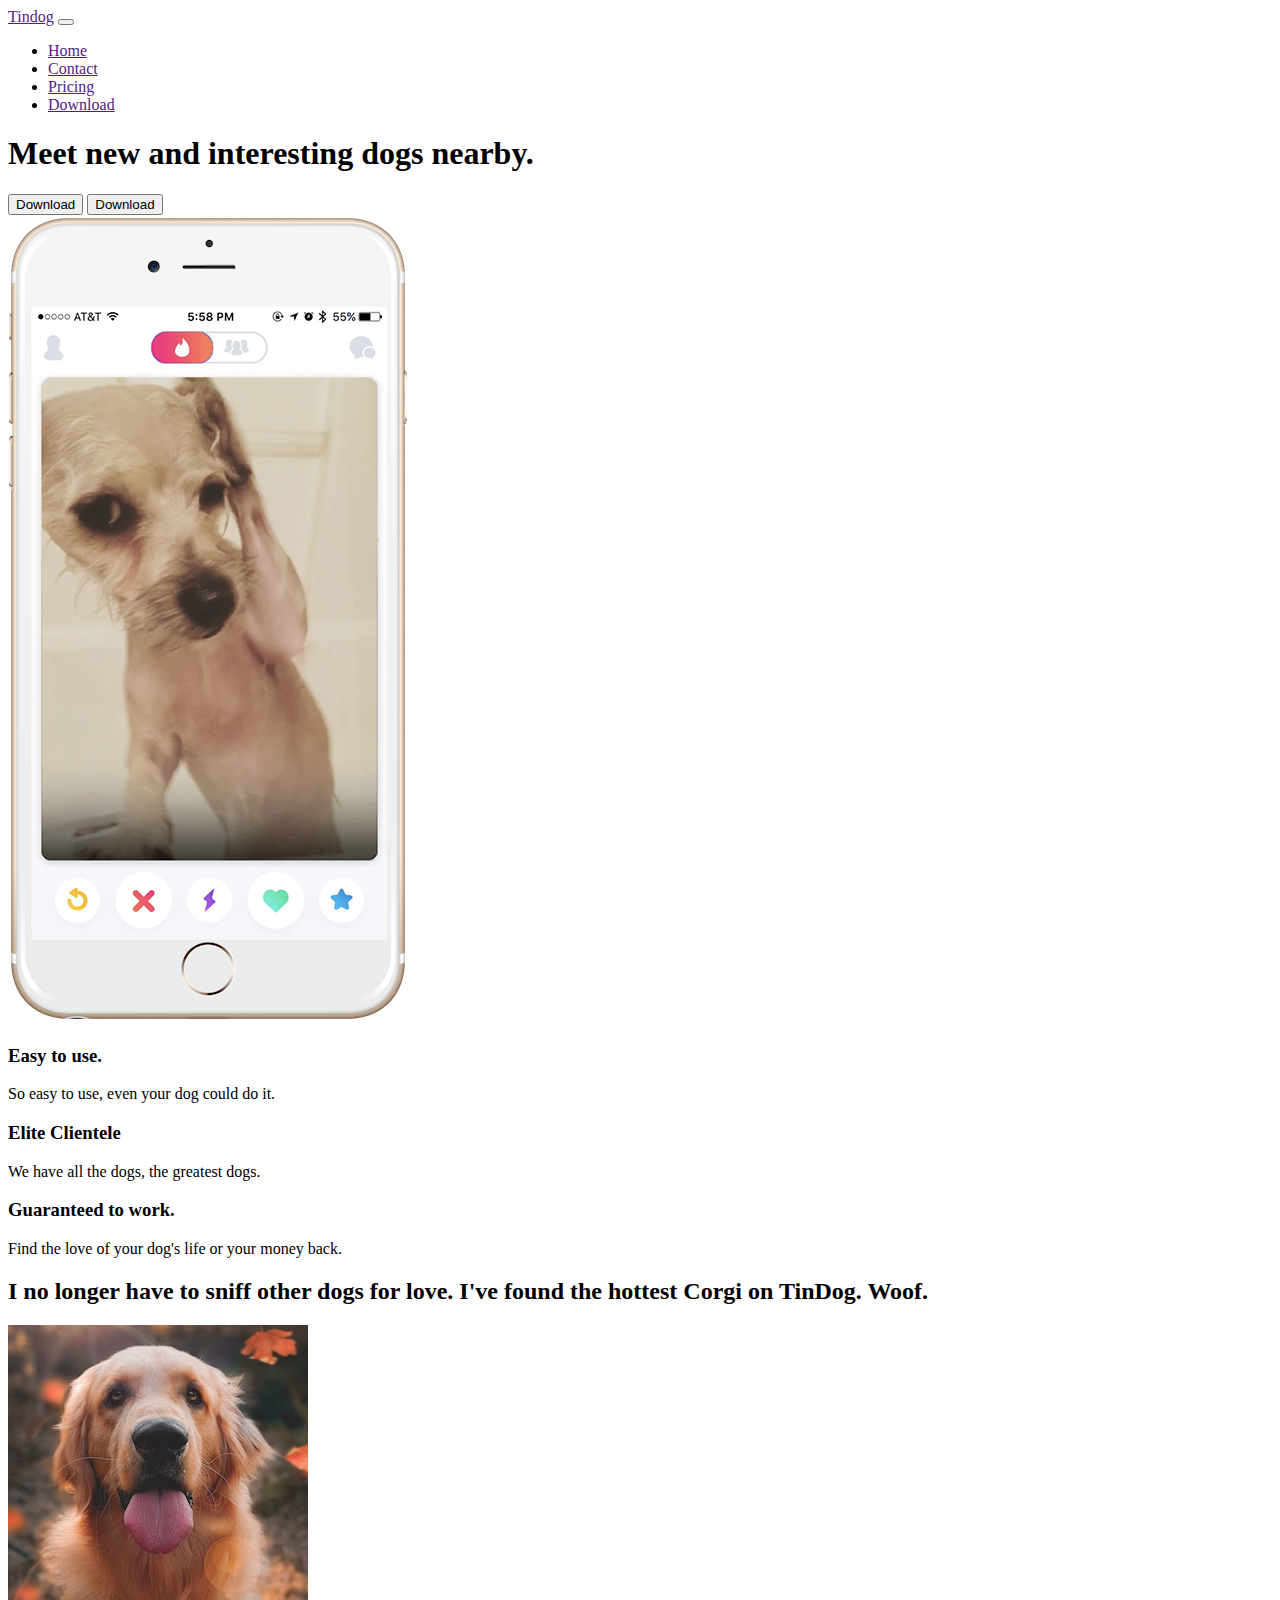
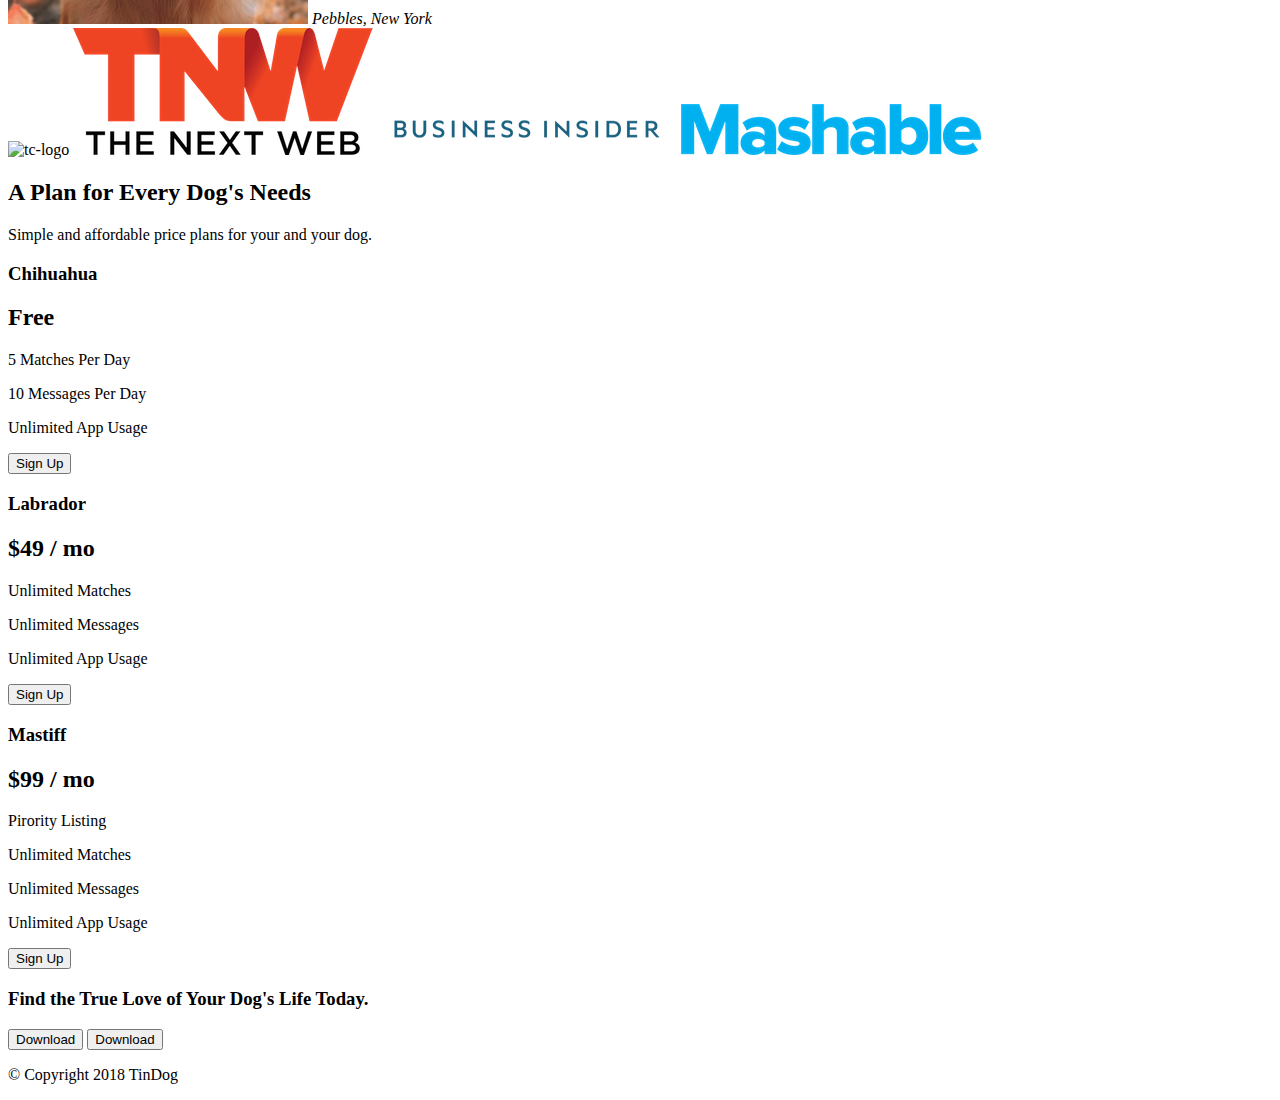
==== tinDog/index.html @ 5a113ff2 "Add files via upload" ====
<!DOCTYPE html>
<html>

<head>
  <meta charset="utf-8">
  <title>TinDog</title>
  <link href="https://cdn.jsdelivr.net/npm/bootstrap@5.1.0/dist/css/bootstrap.min.css" rel="stylesheet" integrity="sha384-KyZXEAg3QhqLMpG8r+8fhAXLRk2vvoC2f3B09zVXn8CA5QIVfZOJ3BCsw2P0p/We" crossorigin="anonymous">
  <link rel="stylesheet" href="css/styles.css">

  <script src="https://cdn.jsdelivr.net/npm/@popperjs/core@2.11.6/dist/umd/popper.min.js" integrity="sha384-oBqDVmMz9ATKxIep9tiCxS/Z9fNfEXiDAYTujMAeBAsjFuCZSmKbSSUnQlmh/jp3" crossorigin="anonymous"></script>
  <script src="https://cdn.jsdelivr.net/npm/bootstrap@5.2.2/dist/js/bootstrap.bundle.min.js" integrity="sha384-OERcA2EqjJCMA+/3y+gxIOqMEjwtxJY7qPCqsdltbNJuaOe923+mo//f6V8Qbsw3" crossorigin="anonymous"></script>
  <script src="https://cdn.jsdelivr.net/npm/bootstrap@5.2.2/dist/js/bootstrap.min.js" integrity="sha384-IDwe1+LCz02ROU9k972gdyvl+AESN10+x7tBKgc9I5HFtuNz0wWnPclzo6p9vxnk" crossorigin="anonymous"></script>
</head>

<body>

  <section id="title">

    <!-- Nav Bar -->
    <nav class="navbar bg-dark navbar-expand-lg navbar-dark">
    <a class="navbar-brand" href="">Tindog</a>
     <button class="navbar-toggler" type="button" data-bs-toggle="collapse" data-bs-target="#navbarSupportedContent" aria-controls="navbarSupportedContent" aria-expanded="false" aria-label="Toggle navigation">
         <span class="navbar-toggler-icon"></span>
  </button>
  <div class="collapse navbar-collapse" id="navbarSupportedContent">
    <ul class="navbar-nav ml-auto">
        <li class="nav-item">
            <a class="nav-link" href="">Home</a>
        </li>
        <li class="nav-item">
            <a class="nav-link" href="">Contact</a>
        </li>
        <li class="nav-item">
            <a class="nav-link" href="">Pricing</a>
        </li>
        <li class="nav-item">
            <a class="nav-link" href="">Download</a>
        </li>
    </ul>
 </div>
</nav>

    <!-- Title -->

    <div>
      <h1>Meet new and interesting dogs nearby.</h1>
      <button type="button">Download</button>
      <button type="button">Download</button>
    </div>
    <div>
      <img src="images/iphone6.png" alt="iphone-mockup">
    </div>

  </section>


  <!-- Features -->

  <section id="features">

    <h3>Easy to use.</h3>
    <p>So easy to use, even your dog could do it.</p>

    <h3>Elite Clientele</h3>
    <p>We have all the dogs, the greatest dogs.</p>

    <h3>Guaranteed to work.</h3>
    <p>Find the love of your dog's life or your money back.</p>

  </section>


  <!-- Testimonials -->

  <section id="testimonials">

    <h2>I no longer have to sniff other dogs for love. I've found the hottest Corgi on TinDog. Woof.</h2>
    <img src="images/dog-img.jpg" alt="dog-profile">
    <em>Pebbles, New York</em>

    <!-- <h2 class="testimonial-text">My dog used to be so lonely, but with TinDog's help, they've found the love of their life. I think.</h2>
    <img class="testimonial-image" src="images/lady-img.jpg" alt="lady-profile">
    <em>Beverly, Illinois</em> -->

  </section>


  <!-- Press -->

  <section id="press">
    <img src="images/techcrunch.png" alt="tc-logo">
    <img src="images/tnw.png" alt="tnw-logo">
    <img src="images/bizinsider.png" alt="biz-insider-logo">
    <img src="images/mashable.png" alt="mashable-logo">

  </section>


  <!-- Pricing -->

  <section id="pricing">

    <h2>A Plan for Every Dog's Needs</h2>
    <p>Simple and affordable price plans for your and your dog.</p>


    <h3>Chihuahua</h3>
    <h2>Free</h2>
    <p>5 Matches Per Day</p>
    <p>10 Messages Per Day</p>
    <p>Unlimited App Usage</p>
    <button type="button">Sign Up</button>


    <h3>Labrador</h3>
    <h2>$49 / mo</h2>
    <p>Unlimited Matches</p>
    <p>Unlimited Messages</p>
    <p>Unlimited App Usage</p>
    <button type="button">Sign Up</button>


    <h3>Mastiff</h3>
    <h2>$99 / mo</h2>
    <p>Pirority Listing</p>
    <p>Unlimited Matches</p>
    <p>Unlimited Messages</p>
    <p>Unlimited App Usage</p>
    <button type="button">Sign Up</button>

  </section>


  <!-- Call to Action -->

  <section id="cta">

    <h3>Find the True Love of Your Dog's Life Today.</h3>
    <button type="button">Download</button>
    <button type="button">Download</button>

  </section>


  <!-- Footer -->

  <footer id="footer">

    <p>© Copyright 2018 TinDog</p>

  </footer>


</body>

</html>
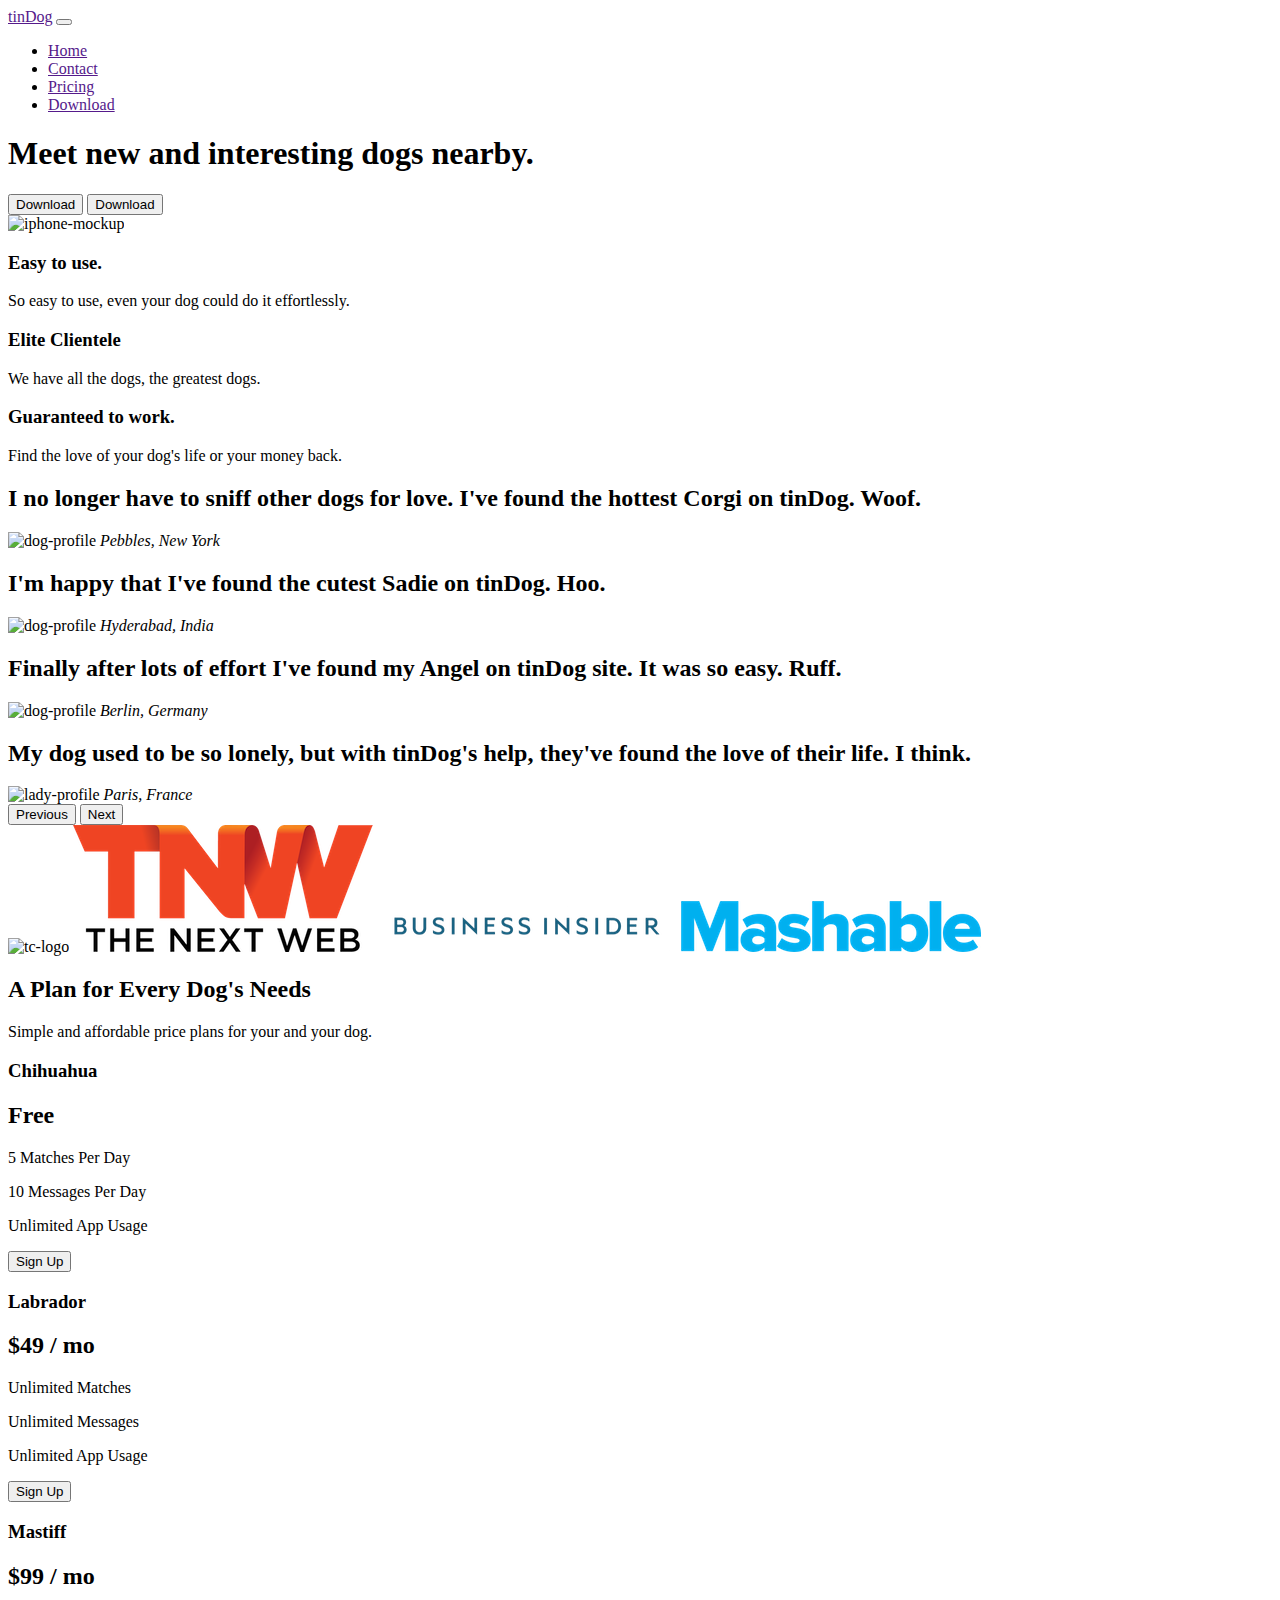
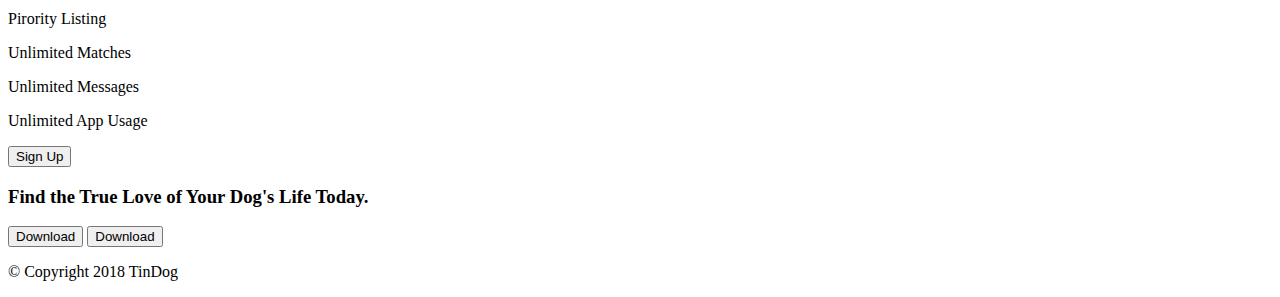
==== commit bebab53c: "Add files via upload" ====
--- a/tinDog/index.html
+++ b/tinDog/index.html
@@ -4,9 +4,16 @@
 <head>
   <meta charset="utf-8">
   <title>TinDog</title>
+<!--    bootstrap-->
   <link href="https://cdn.jsdelivr.net/npm/bootstrap@5.1.0/dist/css/bootstrap.min.css" rel="stylesheet" integrity="sha384-KyZXEAg3QhqLMpG8r+8fhAXLRk2vvoC2f3B09zVXn8CA5QIVfZOJ3BCsw2P0p/We" crossorigin="anonymous">
-  <link rel="stylesheet" href="css/styles.css">
-
+<!--  google font-->
+<link href="https://fonts.googleapis.com/css2?family=Modak&family=Montserrat:wght@100;400;900&family=Ubuntu&display=swap" rel="stylesheet">
+    <!--    css styling-->
+    <link rel="stylesheet" href="css/styles.css">
+<!--font awesome-->
+    <script src="https://kit.fontawesome.com/c266617636.js" crossorigin="anonymous"></script>
+
+<!--    bootstrap scripts-->
   <script src="https://cdn.jsdelivr.net/npm/@popperjs/core@2.11.6/dist/umd/popper.min.js" integrity="sha384-oBqDVmMz9ATKxIep9tiCxS/Z9fNfEXiDAYTujMAeBAsjFuCZSmKbSSUnQlmh/jp3" crossorigin="anonymous"></script>
   <script src="https://cdn.jsdelivr.net/npm/bootstrap@5.2.2/dist/js/bootstrap.bundle.min.js" integrity="sha384-OERcA2EqjJCMA+/3y+gxIOqMEjwtxJY7qPCqsdltbNJuaOe923+mo//f6V8Qbsw3" crossorigin="anonymous"></script>
   <script src="https://cdn.jsdelivr.net/npm/bootstrap@5.2.2/dist/js/bootstrap.min.js" integrity="sha384-IDwe1+LCz02ROU9k972gdyvl+AESN10+x7tBKgc9I5HFtuNz0wWnPclzo6p9vxnk" crossorigin="anonymous"></script>
@@ -15,14 +22,14 @@
 <body>
 
   <section id="title">
-
+    <div class="container-fluid">
     <!-- Nav Bar -->
-    <nav class="navbar bg-dark navbar-expand-lg navbar-dark">
-    <a class="navbar-brand" href="">Tindog</a>
+    <nav class="navbar navbar-expand-lg navbar-dark">
+    <a class="navbar-brand" href="">tinDog</a>
      <button class="navbar-toggler" type="button" data-bs-toggle="collapse" data-bs-target="#navbarSupportedContent" aria-controls="navbarSupportedContent" aria-expanded="false" aria-label="Toggle navigation">
          <span class="navbar-toggler-icon"></span>
   </button>
-  <div class="collapse navbar-collapse" id="navbarSupportedContent">
+  <div class="collapse navbar-collapse justify-content-end" id="navbarSupportedContent">
     <ul class="navbar-nav ml-auto">
         <li class="nav-item">
             <a class="nav-link" href="">Home</a>
@@ -42,30 +49,41 @@
 
     <!-- Title -->
 
-    <div>
-      <h1>Meet new and interesting dogs nearby.</h1>
-      <button type="button">Download</button>
-      <button type="button">Download</button>
-    </div>
-    <div>
-      <img src="images/iphone6.png" alt="iphone-mockup">
-    </div>
-
+      <div class="row">
+          <div class="col-lg-6">
+            <h1>Meet new and interesting dogs nearby.</h1>
+            <button type="button" class="btn btn-dark btn-lg download-btn"><i class="fa-brands fa-apple"></i> Download</button>
+            <button type="button" class="btn btn-outline-light btn-lg download-btn"><i class="fa-brands fa-google-play"></i> Download</button>
+          </div>
+          <div class="col-lg-6">
+              <img class="rotate" src="images/dog.png" alt="iphone-mockup">
+          </div>
+      </div>
+    </div>
   </section>
 
 
   <!-- Features -->
 
   <section id="features">
-
-    <h3>Easy to use.</h3>
-    <p>So easy to use, even your dog could do it.</p>
-
-    <h3>Elite Clientele</h3>
-    <p>We have all the dogs, the greatest dogs.</p>
-
-    <h3>Guaranteed to work.</h3>
-    <p>Find the love of your dog's life or your money back.</p>
+      <div class="row">
+          <div class="col-lg-4 props">
+                   <i class="fa-solid fa-circle-check fa-4x"></i>
+                   <h3>Easy to use.</h3>
+                   <p>So easy to use, even your dog could do it effortlessly.</p>
+          </div>
+          <div class="col-lg-4 props">
+                    <i class="fa-solid fa-fire fa-4x"></i>
+                    <h3>Elite Clientele</h3>
+                    <p>We have all the dogs, the greatest dogs.</p>
+          </div>
+          <div class="col-lg-4 props">
+                    <i class="fa-solid fa-heart fa-4x"></i>
+                    <h3>Guaranteed to work.</h3>
+                    <p>Find the love of your dog's life or your money back.</p>
+          </div>
+      </div>
+
 
   </section>
 
@@ -74,13 +92,38 @@
 
   <section id="testimonials">
 
-    <h2>I no longer have to sniff other dogs for love. I've found the hottest Corgi on TinDog. Woof.</h2>
-    <img src="images/dog-img.jpg" alt="dog-profile">
-    <em>Pebbles, New York</em>
-
-    <!-- <h2 class="testimonial-text">My dog used to be so lonely, but with TinDog's help, they've found the love of their life. I think.</h2>
-    <img class="testimonial-image" src="images/lady-img.jpg" alt="lady-profile">
-    <em>Beverly, Illinois</em> -->
+      <div id="carouselExampleControls" class="carousel slide" data-bs-ride="carousel" data-interval="2000" data-pause="hover">
+        <div class="carousel-inner">
+            <div class="carousel-item active">
+                <h2>I no longer have to sniff other dogs for love. I've found the hottest Corgi on tinDog. Woof.</h2>
+                <img class="test-img" src="images/dogo.png" alt="dog-profile">
+                <em>Pebbles, New York</em>
+            </div>
+            <div class="carousel-item">
+                <h2>I'm happy that I've found the cutest Sadie on tinDog. Hoo.</h2>
+                <img class="test-img" src="images/dogo2.jpg" alt="dog-profile">
+                <em>Hyderabad, India</em>
+            </div>
+            <div class="carousel-item">
+                 <h2>Finally after lots of effort I've found my Angel on tinDog site. It was so easy. Ruff.</h2>
+                <img class="test-img" src="images/dogo3.jpg" alt="dog-profile">
+                <em>Berlin, Germany</em>
+            </div>
+            <div class="carousel-item">
+                 <h2 class="testimonial-text">My dog used to be so lonely, but with tinDog's help, they've found the love of their life. I think.</h2>
+                <img class="test-img" src="images/lady.png" alt="lady-profile">
+                <em>Paris, France</em>
+            </div>
+  </div>
+  <button class="carousel-control-prev" type="button" data-bs-target="#carouselExampleControls" data-bs-slide="prev">
+    <span class="carousel-control-prev-icon" aria-hidden="true"></span>
+    <span class="visually-hidden">Previous</span>
+  </button>
+  <button class="carousel-control-next" type="button" data-bs-target="#carouselExampleControls" data-bs-slide="next">
+    <span class="carousel-control-next-icon" aria-hidden="true"></span>
+    <span class="visually-hidden">Next</span>
+  </button>
+</div>
 
   </section>
 
@@ -88,10 +131,10 @@
   <!-- Press -->
 
   <section id="press">
-    <img src="images/techcrunch.png" alt="tc-logo">
-    <img src="images/tnw.png" alt="tnw-logo">
-    <img src="images/bizinsider.png" alt="biz-insider-logo">
-    <img src="images/mashable.png" alt="mashable-logo">
+    <img class="press-img" src="images/techcrunch.png" alt="tc-logo">
+    <img class="press-img" src="images/tnw.png" alt="tnw-logo">
+    <img class="press-img" src="images/bizinsider.png" alt="biz-insider-logo">
+    <img class="press-img" src="images/mashable.png" alt="mashable-logo">
 
   </section>
 
@@ -102,31 +145,53 @@
 
     <h2>A Plan for Every Dog's Needs</h2>
     <p>Simple and affordable price plans for your and your dog.</p>
-
-
-    <h3>Chihuahua</h3>
-    <h2>Free</h2>
-    <p>5 Matches Per Day</p>
-    <p>10 Messages Per Day</p>
-    <p>Unlimited App Usage</p>
-    <button type="button">Sign Up</button>
-
-
-    <h3>Labrador</h3>
-    <h2>$49 / mo</h2>
-    <p>Unlimited Matches</p>
-    <p>Unlimited Messages</p>
-    <p>Unlimited App Usage</p>
-    <button type="button">Sign Up</button>
-
-
-    <h3>Mastiff</h3>
-    <h2>$99 / mo</h2>
-    <p>Pirority Listing</p>
-    <p>Unlimited Matches</p>
-    <p>Unlimited Messages</p>
-    <p>Unlimited App Usage</p>
-    <button type="button">Sign Up</button>
+  <div class="row">
+    <div class="price-col col-lg-4 col-md-6">
+        <div class="card">
+        <div class="card-header">
+             <h3>Chihuahua</h3>
+        </div>
+        <div class="card-body">
+            <h2>Free</h2>
+            <p>5 Matches Per Day</p>
+            <p>10 Messages Per Day</p>
+            <p>Unlimited App Usage</p>
+            <button type="button" class="btn btn-outline-dark btn-lg col-12">Sign Up</button>
+        </div>
+    </div>
+    </div>
+
+      <div class="price-col col-lg-4 col-md-6">
+      <div class="card">
+        <div class="card-header">
+            <h3>Labrador</h3>
+        </div>
+        <div class="card-body">
+             <h2>$49 / mo</h2>
+            <p>Unlimited Matches</p>
+            <p>Unlimited Messages</p>
+            <p>Unlimited App Usage</p>
+            <button type="button" class="btn btn-secondary  btn-lg col-12">Sign Up</button>
+        </div>
+    </div>
+  </div>
+
+      <div class="price-col col-lg-4">
+      <div class="card">
+        <div class="card-header">
+              <h3>Mastiff</h3>
+        </div>
+        <div class="card-body">
+             <h2>$99 / mo</h2>
+            <p>Pirority Listing</p>
+            <p>Unlimited Matches</p>
+            <p>Unlimited Messages</p>
+            <p>Unlimited App Usage</p>
+            <button type="button" class="btn btn-dark  btn-lg col-12">Sign Up</button>
+        </div>
+    </div>
+   </div>
+  </div>
 
   </section>
 
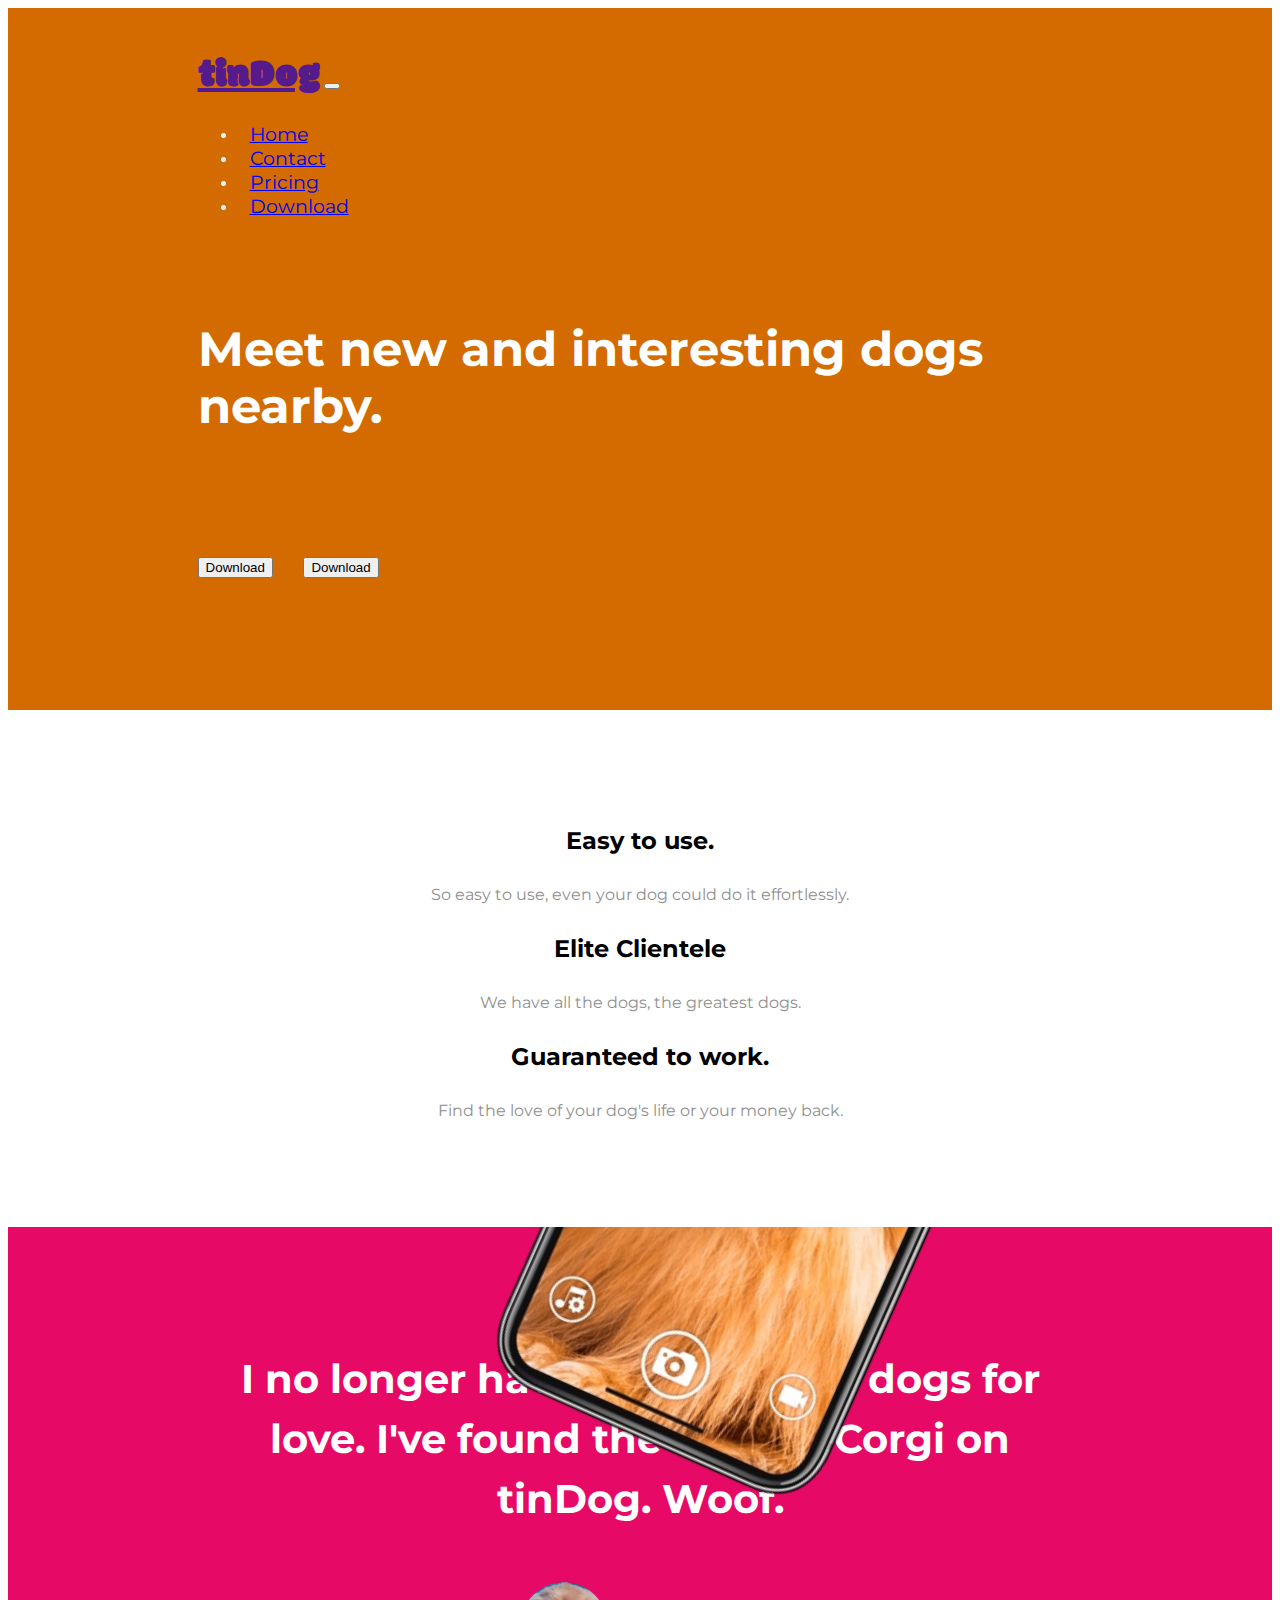
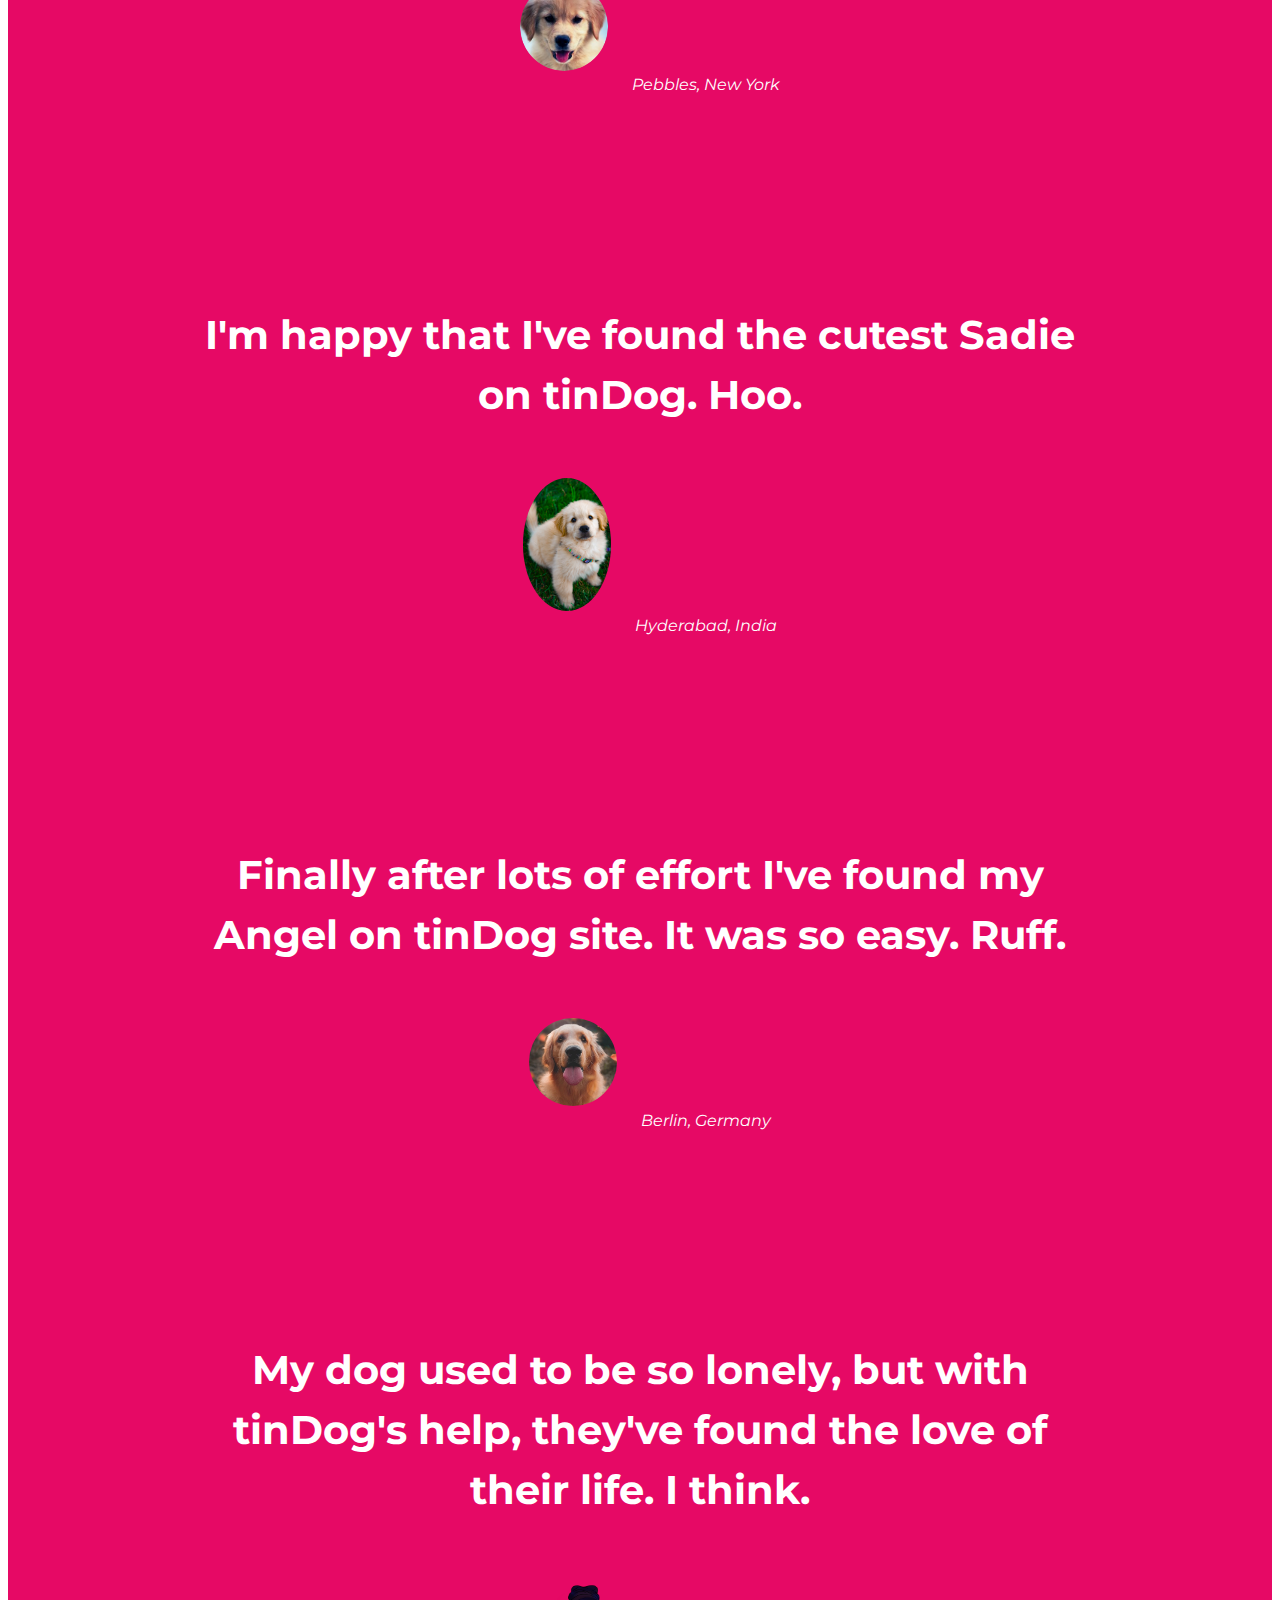
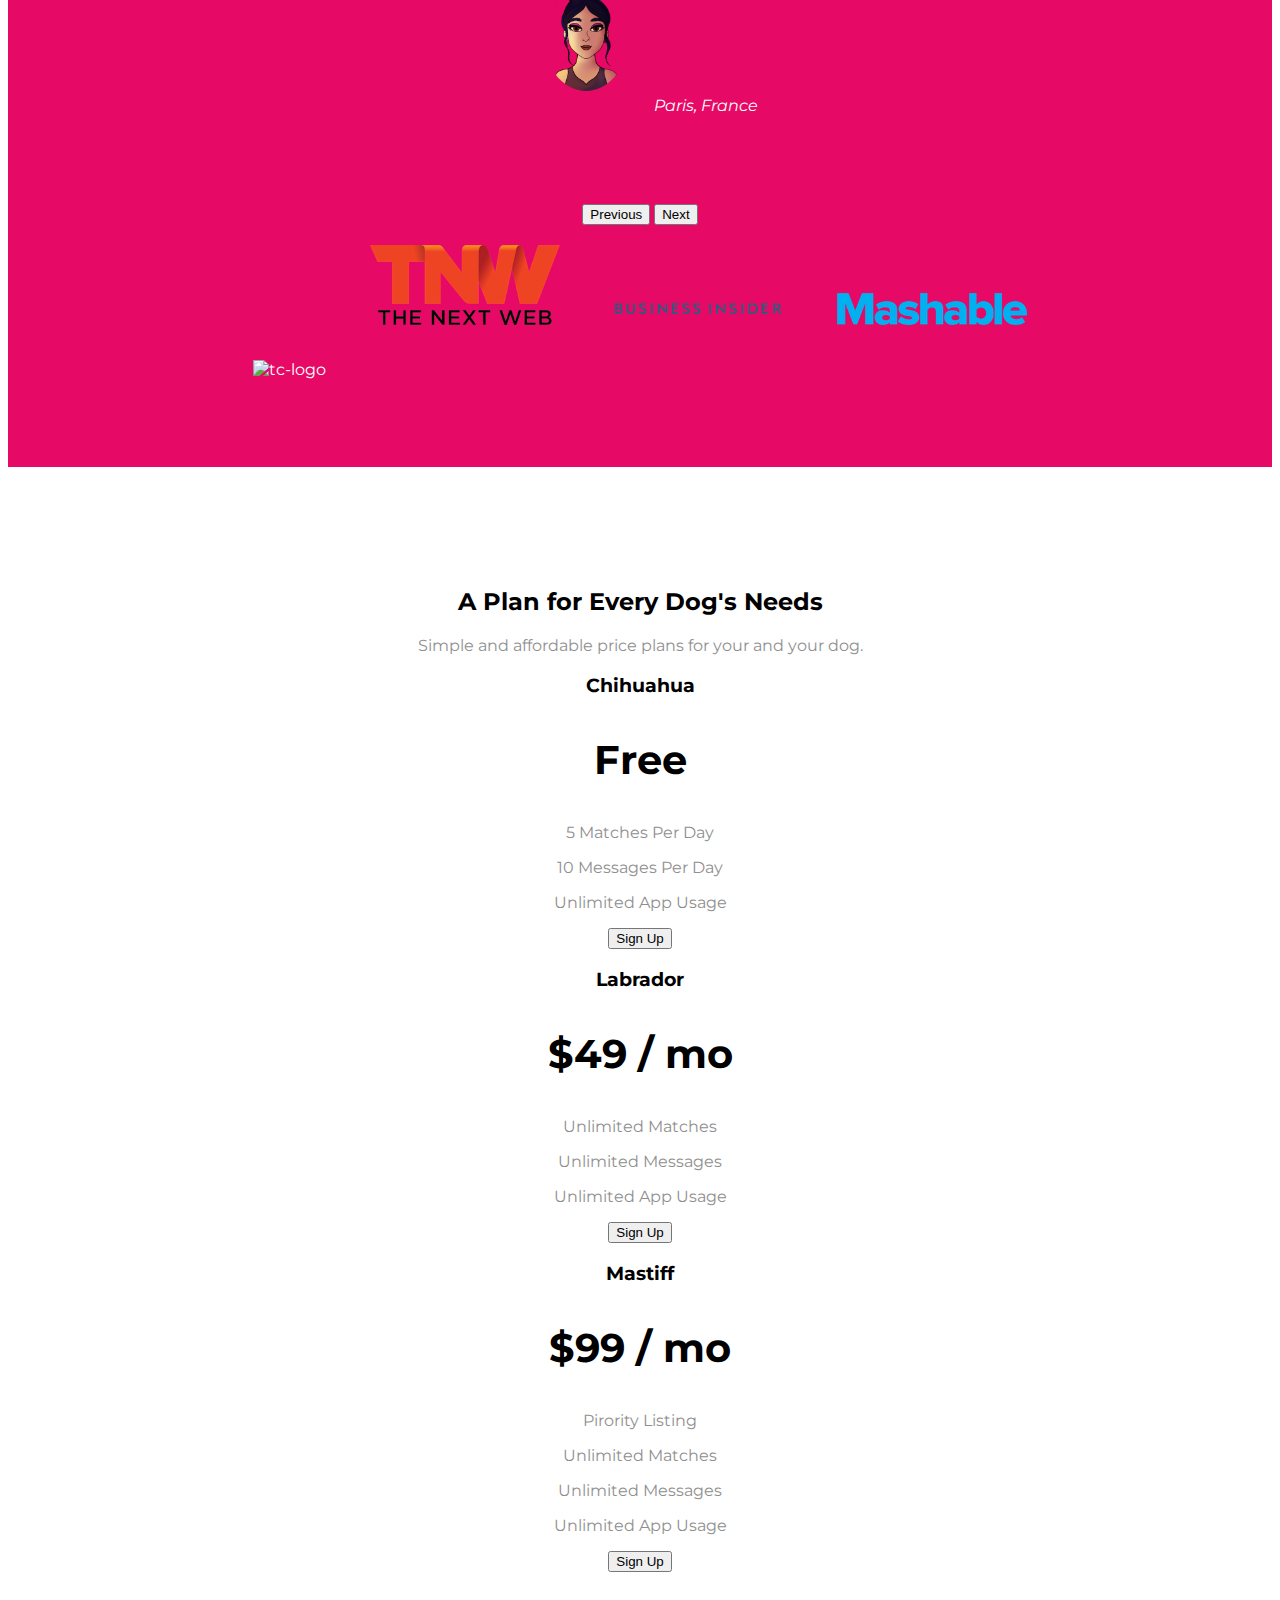
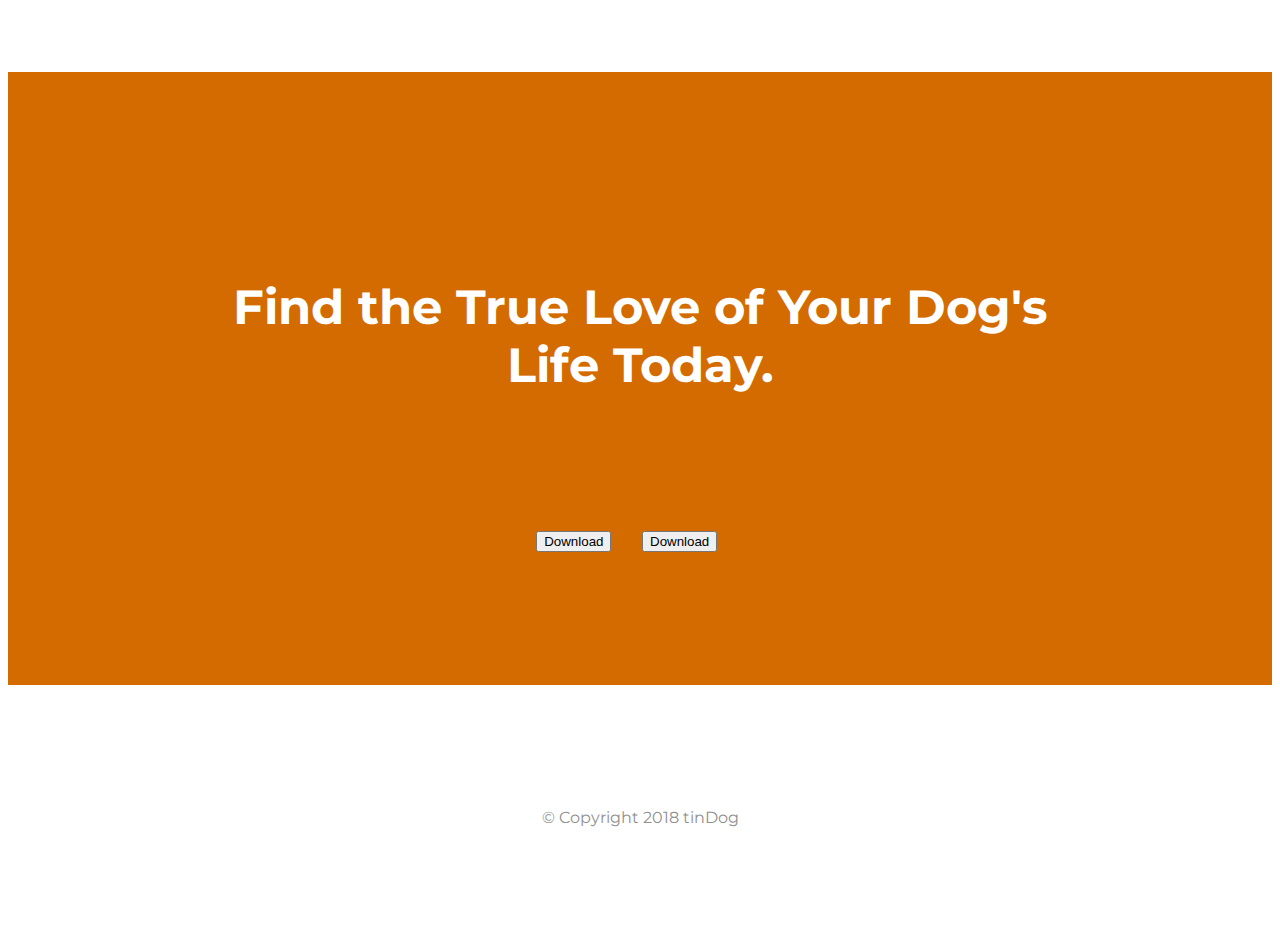
==== commit fd13b5f6: "Add files via upload" ====
--- a/tinDog/index.html
+++ b/tinDog/index.html
@@ -21,7 +21,7 @@
 
 <body>
 
-  <section id="title">
+  <section class="color-sec" id="title">
     <div class="container-fluid">
     <!-- Nav Bar -->
     <nav class="navbar navbar-expand-lg navbar-dark">
@@ -32,16 +32,16 @@
   <div class="collapse navbar-collapse justify-content-end" id="navbarSupportedContent">
     <ul class="navbar-nav ml-auto">
         <li class="nav-item">
-            <a class="nav-link" href="">Home</a>
-        </li>
-        <li class="nav-item">
-            <a class="nav-link" href="">Contact</a>
-        </li>
-        <li class="nav-item">
-            <a class="nav-link" href="">Pricing</a>
-        </li>
-        <li class="nav-item">
-            <a class="nav-link" href="">Download</a>
+            <a class="nav-link" href="#testimonials">Home</a>
+        </li>
+        <li class="nav-item">
+            <a class="nav-link" href="#footer">Contact</a>
+        </li>
+        <li class="nav-item">
+            <a class="nav-link" href="#pricing">Pricing</a>
+        </li>
+        <li class="nav-item">
+            <a class="nav-link" href="#cta">Download</a>
         </li>
     </ul>
  </div>
@@ -51,12 +51,12 @@
 
       <div class="row">
           <div class="col-lg-6">
-            <h1>Meet new and interesting dogs nearby.</h1>
+            <h1 class="big-heading">Meet new and interesting dogs nearby.</h1>
             <button type="button" class="btn btn-dark btn-lg download-btn"><i class="fa-brands fa-apple"></i> Download</button>
             <button type="button" class="btn btn-outline-light btn-lg download-btn"><i class="fa-brands fa-google-play"></i> Download</button>
           </div>
           <div class="col-lg-6">
-              <img class="rotate" src="images/dog.png" alt="iphone-mockup">
+              <img class="title_img" src="images/dog.png" alt="iphone-mockup">
           </div>
       </div>
     </div>
@@ -65,51 +65,52 @@
 
   <!-- Features -->
 
-  <section id="features">
+  <section class="white-sec" id="features">
+      <div class="container-fluid">
       <div class="row">
           <div class="col-lg-4 props">
-                   <i class="fa-solid fa-circle-check fa-4x"></i>
-                   <h3>Easy to use.</h3>
+                   <i class="icon fa-solid fa-circle-check fa-4x"></i>
+                   <h3 class="feature-title">Easy to use.</h3>
                    <p>So easy to use, even your dog could do it effortlessly.</p>
           </div>
           <div class="col-lg-4 props">
-                    <i class="fa-solid fa-fire fa-4x"></i>
-                    <h3>Elite Clientele</h3>
+                    <i class="icon fa-solid fa-fire fa-4x"></i>
+                    <h3 class="feature-title">Elite Clientele</h3>
                     <p>We have all the dogs, the greatest dogs.</p>
           </div>
           <div class="col-lg-4 props">
-                    <i class="fa-solid fa-heart fa-4x"></i>
-                    <h3>Guaranteed to work.</h3>
+                    <i class="icon fa-solid fa-heart fa-4x"></i>
+                    <h3 class="feature-title">Guaranteed to work.</h3>
                     <p>Find the love of your dog's life or your money back.</p>
           </div>
       </div>
 
-
+      </div>
   </section>
 
 
   <!-- Testimonials -->
 
-  <section id="testimonials">
+  <section class="color-sec" id="testimonials">
 
       <div id="carouselExampleControls" class="carousel slide" data-bs-ride="carousel" data-interval="2000" data-pause="hover">
         <div class="carousel-inner">
-            <div class="carousel-item active">
-                <h2>I no longer have to sniff other dogs for love. I've found the hottest Corgi on tinDog. Woof.</h2>
+            <div class="carousel-item active container-fluid">
+                <h2 class="testimonial-text">I no longer have to sniff other dogs for love. I've found the hottest Corgi on tinDog. Woof.</h2>
                 <img class="test-img" src="images/dogo.png" alt="dog-profile">
                 <em>Pebbles, New York</em>
             </div>
-            <div class="carousel-item">
-                <h2>I'm happy that I've found the cutest Sadie on tinDog. Hoo.</h2>
+            <div class="carousel-item container-fluid">
+                <h2 class="testimonial-text">I'm happy that I've found the cutest Sadie on tinDog. Hoo.</h2>
                 <img class="test-img" src="images/dogo2.jpg" alt="dog-profile">
                 <em>Hyderabad, India</em>
             </div>
-            <div class="carousel-item">
-                 <h2>Finally after lots of effort I've found my Angel on tinDog site. It was so easy. Ruff.</h2>
+            <div class="carousel-item container-fluid">
+                 <h2 class="testimonial-text">Finally after lots of effort I've found my Angel on tinDog site. It was so easy. Ruff.</h2>
                 <img class="test-img" src="images/dogo3.jpg" alt="dog-profile">
                 <em>Berlin, Germany</em>
             </div>
-            <div class="carousel-item">
+            <div class="carousel-item container-fluid">
                  <h2 class="testimonial-text">My dog used to be so lonely, but with tinDog's help, they've found the love of their life. I think.</h2>
                 <img class="test-img" src="images/lady.png" alt="lady-profile">
                 <em>Paris, France</em>
@@ -130,7 +131,7 @@
 
   <!-- Press -->
 
-  <section id="press">
+  <section class="color-sec" id="press">
     <img class="press-img" src="images/techcrunch.png" alt="tc-logo">
     <img class="press-img" src="images/tnw.png" alt="tnw-logo">
     <img class="press-img" src="images/bizinsider.png" alt="biz-insider-logo">
@@ -141,7 +142,7 @@
 
   <!-- Pricing -->
 
-  <section id="pricing">
+  <section class="white-sec" id="pricing">
 
     <h2>A Plan for Every Dog's Needs</h2>
     <p>Simple and affordable price plans for your and your dog.</p>
@@ -152,7 +153,7 @@
              <h3>Chihuahua</h3>
         </div>
         <div class="card-body">
-            <h2>Free</h2>
+            <h2 class="price-text">Free</h2>
             <p>5 Matches Per Day</p>
             <p>10 Messages Per Day</p>
             <p>Unlimited App Usage</p>
@@ -167,7 +168,7 @@
             <h3>Labrador</h3>
         </div>
         <div class="card-body">
-             <h2>$49 / mo</h2>
+             <h2 class="price-text">$49 / mo</h2>
             <p>Unlimited Matches</p>
             <p>Unlimited Messages</p>
             <p>Unlimited App Usage</p>
@@ -182,7 +183,7 @@
               <h3>Mastiff</h3>
         </div>
         <div class="card-body">
-             <h2>$99 / mo</h2>
+             <h2 class="price-text">$99 / mo</h2>
             <p>Pirority Listing</p>
             <p>Unlimited Matches</p>
             <p>Unlimited Messages</p>
@@ -198,21 +199,28 @@
 
   <!-- Call to Action -->
 
-  <section id="cta">
-
-    <h3>Find the True Love of Your Dog's Life Today.</h3>
-    <button type="button">Download</button>
-    <button type="button">Download</button>
-
+  <section class="color-sec" id="cta">
+
+      <div class="container-fluid">
+    <h3 class="big-heading">Find the True Love of Your Dog's Life Today.</h3>
+    <button type="button" class="btn btn-dark btn-lg download-btn"><i class="fa-brands fa-apple"></i> Download</button>
+    <button type="button" class="btn btn-outline-light btn-lg download-btn"><i class="fa-brands fa-google-play"></i> Download</button>
+
+      </div>
   </section>
 
 
   <!-- Footer -->
 
-  <footer id="footer">
-
-    <p>© Copyright 2018 TinDog</p>
-
+  <footer class="white-sec" id="footer">
+      <div class="container-fluid">
+      <i class="foot-icon fa-brands fa-twitter"></i>
+      <i class="foot-icon fa-brands fa-facebook"></i>
+      <i class="foot-icon fa-brands fa-instagram"></i>
+      <i class="foot-icon fa-solid fa-envelope"></i>
+    <p>© Copyright 2018 tinDog</p>
+
+      </div>
   </footer>
 
 
--- a/tinDog/css/styles.css
+++ b/tinDog/css/styles.css
@@ -0,0 +1,134 @@
+body {
+    font-family: 'Montserrat';
+    text-align: center;
+}
+
+h1, h2, h3, h4, h5, h6 {
+    font-weight: 700;
+}
+
+p {
+    color: #8f8f8f;
+}
+
+.big-heading {
+    font-size: 3rem;
+    line-height: 1.2;
+    padding: 8% 0%;
+    color: white;
+}
+
+.container-fluid {
+    padding: 7% 15%;
+}
+
+.color-sec {
+    background-color: #D36B00;
+    color: white;
+}
+
+.white-sec {
+    background-color: white;
+}
+
+.navbar-brand {
+    font-family: 'Modak';
+    font-size: 2.5rem;
+}
+
+.nav-item {
+    padding: 0 12px;
+}
+
+.nav-link {
+    font-size: 1.2rem;
+}
+
+#title .container-fluid {
+    padding: 3% 15% 7%;
+    text-align: left;
+}
+
+.download-btn {
+    margin: 2% 3% 5% 0%;
+}
+
+.title_img {
+  width: 32%;
+  transform: rotate(24deg);
+  padding: 0% 5%;
+  position: absolute;
+  right: 16%;
+}
+
+#features {
+    position: relative;
+}
+
+.feature-title {
+    font-size: 1.5rem;
+}
+
+.props {
+    padding: 0% 3%;
+    line-height: 1.5;
+}
+
+.icon {
+    color: #E60965;
+    padding: 5% 0%;
+}
+
+.icon:hover {
+    color: #D36B00;
+}
+
+#testimonials {
+    background-color: #E60965;
+}
+
+.testimonial-text {
+    font-size: 2.5rem;
+    line-height: 1.5;
+}
+
+.test-img {
+    width: 10%;
+    border-radius: 100%;
+    margin: 20px;
+}
+
+#press {
+    background-color: #E60965;
+    padding-bottom: 3%;
+}
+
+.press-img {
+    width: 15%;
+    margin: 20px 20px 50px;
+}
+
+#pricing {
+    padding: 100px;
+}
+
+.price-text {
+    font-size: 2.5rem;
+    line-height: 1.5;
+}
+
+@media (max-width: 1000px) {
+
+    #title {
+        text-align: center;
+    }
+
+    .rotate {
+        position: static;
+        transform: rotate(0);
+    }
+}
+
+.foot-icon {
+    margin: 2% 1%;
+}